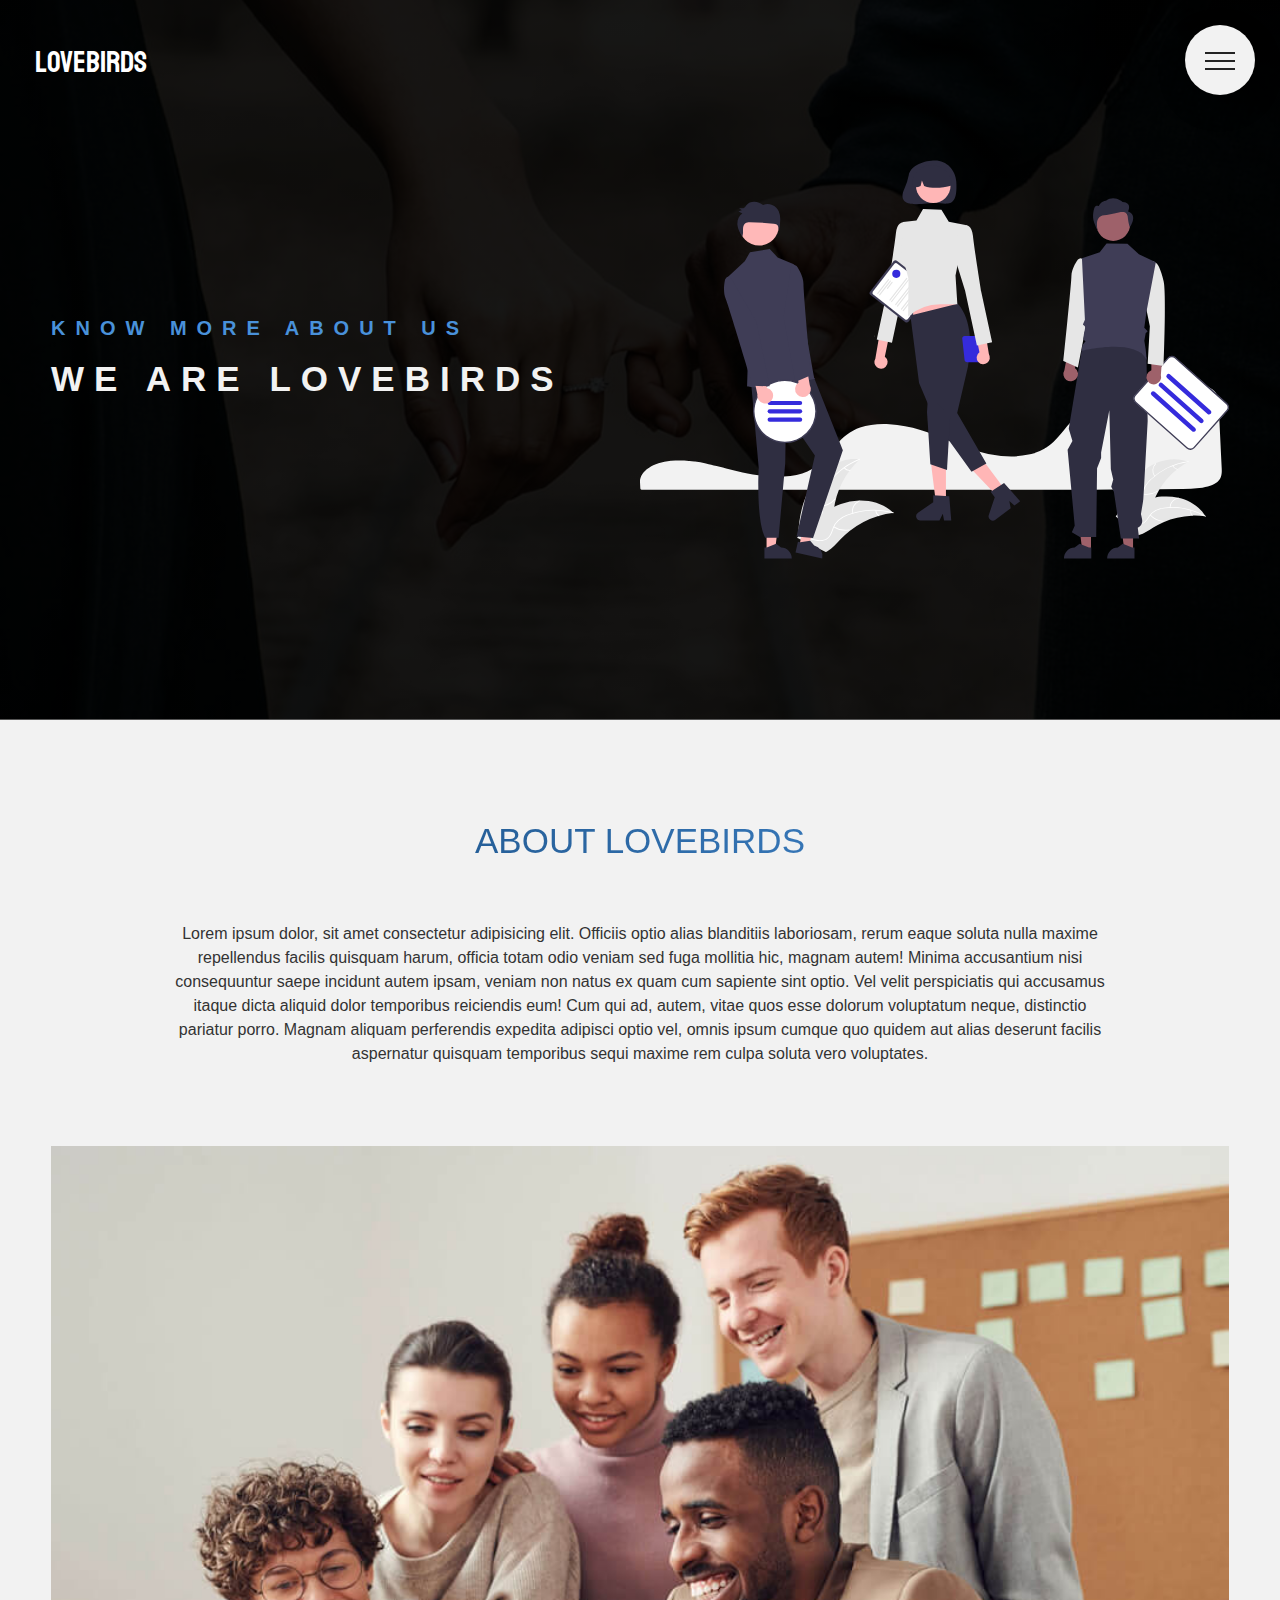
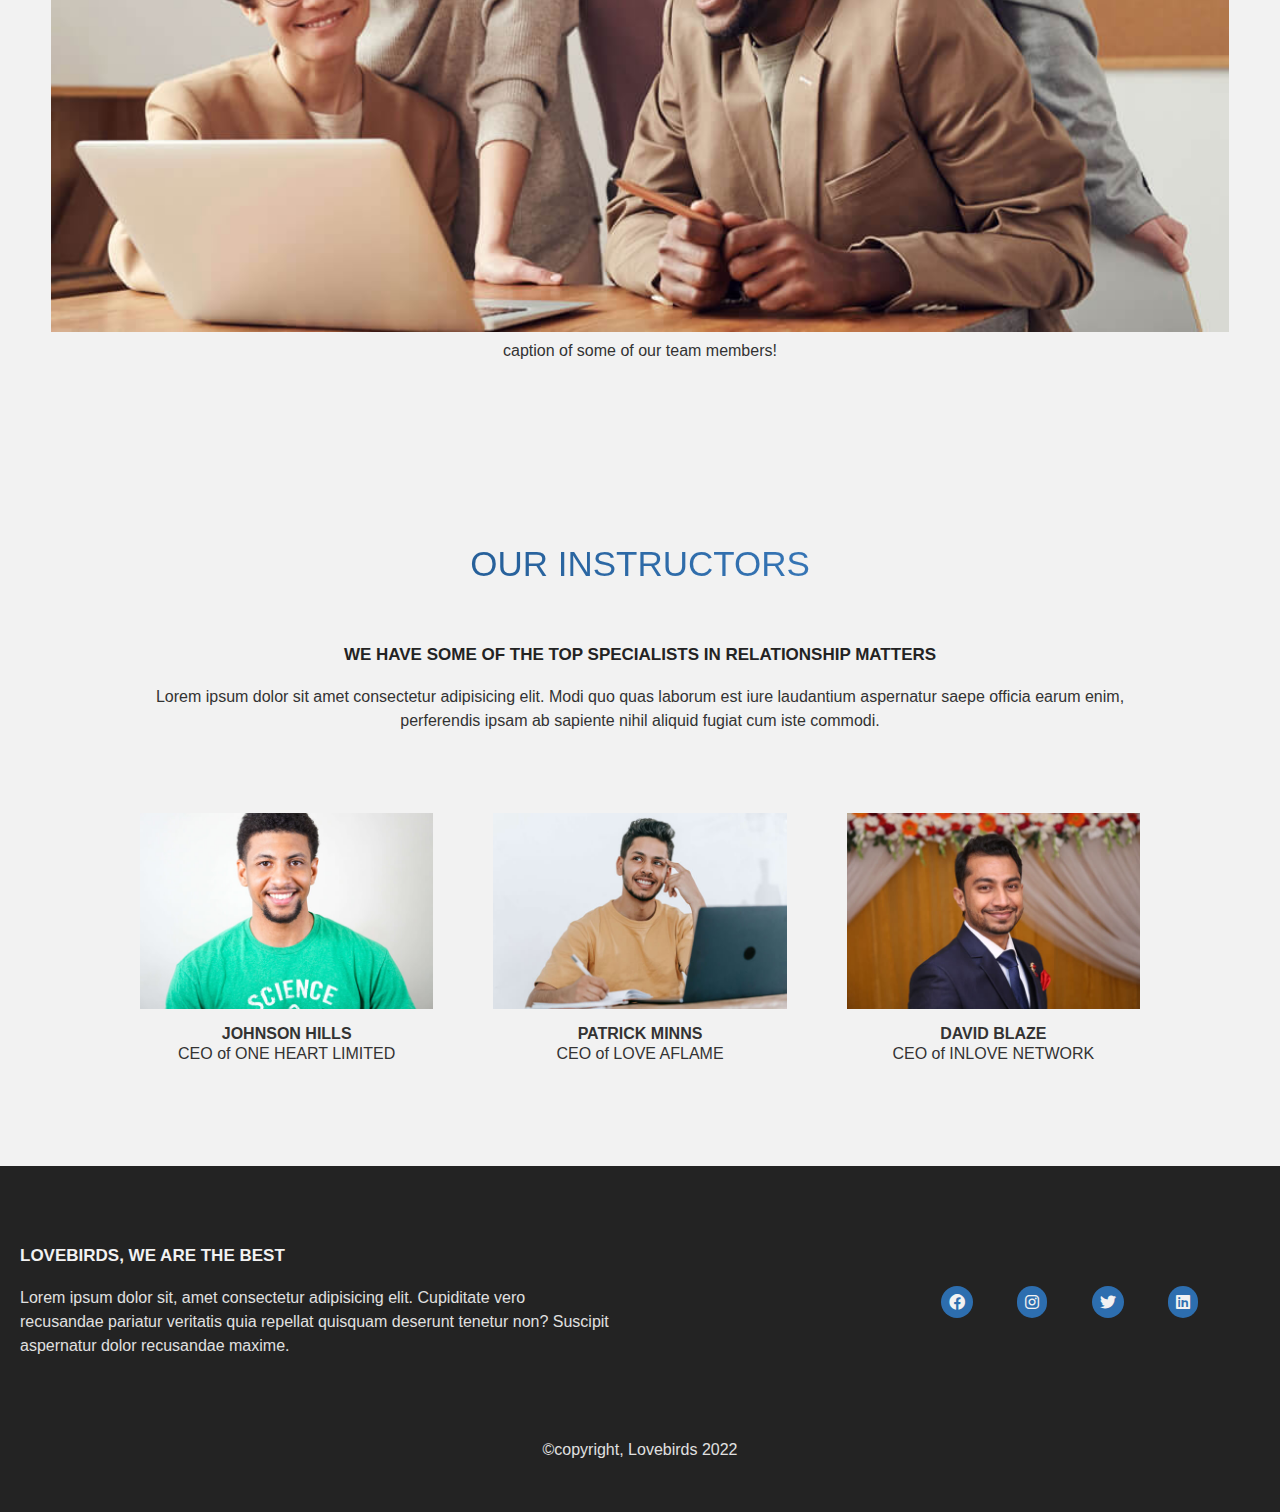
==== about.html @ a0f7474d "added initial lovebirds website files" ====
<!DOCTYPE html>
<html lang="en">
<head>
    <meta charset="UTF-8">
    <meta http-equiv="X-UA-Compatible" content="IE=edge">
    <meta name="viewport" content="width=device-width, initial-scale=1.0">

    <link rel="preconnect" href="https://fonts.googleapis.com">
<link rel="preconnect" href="https://fonts.gstatic.com" crossorigin>
<link href="https://fonts.googleapis.com/css2?family=Koulen&display=swap" rel="stylesheet">


    <link rel="stylesheet" href="main.css">


    <!-- font awsome -->
    <link rel="stylesheet" href="all.min.css">

    <title>About us</title>
</head>
<body>

    <div class="logo-box">
        <p>Lovebirds</p>
    </div>

    <div class="navigation">
        
        <input type="checkbox" class="navigation__checkbox" id="nav-toggle">
        <label for="nav-toggle" class="navigation__button"><span class="navigation__icon">&nbsp;</span></label>
    
        <div class="navigation__background">&nbsp;</div>
    
        <nav class="navigation__nav">
            <ul class="navigation__list">
                <li class="navigation__item"><a href="index.html" class="navigation__link"><span>01</span> Home</a></li>
                <li class="navigation__item"><a href="about.html" class="navigation__link"><span>01</span> About</a></li>
                <li class="navigation__item"><a href="contact.html" class="navigation__link"><span>01</span> Contact</a></li>
            </ul>
        </nav>
    </div>
    
    <section class="section-header">
    <div class="About-header container">
        <h2 class="heading-tertiary">
            <span class="heading-tertiary-aboutMain">know more about us</span>
            <span class="heading-tertiary-aboutSub">we are Lovebirds</span>
        </h2>
        <img class="about-header-img" src="images/team.svg" alt="couples">
    </div>
</section>

<section class="about-section">
    <div class="container">
    <h2 class="heading-secondary text-center mb-big">about Lovebirds</h2>
    <p class="about-text text-center">Lorem ipsum dolor, sit amet consectetur adipisicing elit. Officiis optio alias blanditiis laboriosam, rerum eaque soluta nulla maxime repellendus facilis quisquam harum, officia totam odio veniam sed fuga mollitia hic, magnam autem! Minima accusantium nisi consequuntur saepe incidunt autem ipsam, veniam non natus ex quam cum sapiente sint optio. Vel velit perspiciatis qui accusamus itaque dicta aliquid dolor temporibus reiciendis eum! Cum qui ad, autem, vitae quos esse dolorum voluptatum neque, distinctio pariatur porro. Magnam aliquam perferendis expedita adipisci optio vel, omnis ipsum cumque quo quidem aut alias deserunt facilis aspernatur quisquam temporibus sequi maxime rem culpa soluta vero voluptates.</p>


    <img src="images/about-us.jpg" alt="" width="100%">

    <p class="about-text">caption of some of our team members!</p>
</div>
</section>


<section class="instructors">
    <h2 class="heading-secondary text-center mb-big">our instructors</h2>
    <h3 class="heading-tertiary text-center mb-small instructors-header">we have some of the top specialists in relationship matters</h3>
    <p class="about-text text-center">Lorem ipsum dolor sit amet consectetur adipisicing elit. Modi quo quas laborum est iure laudantium aspernatur saepe officia earum enim, perferendis ipsam ab sapiente nihil aliquid fugiat cum iste commodi.</p>

    <div class="row">
        <div class="col-1-of-3">
            <img class="instructors-img" src="images/instructor1.jpg" alt="">
            <p class="instructors-details">
                <span class="instructors-name">Johnson Hills</span>
                <span class="instructors-com"> CEO of ONE HEART LIMITED</span>
            </p> 
        </div>
        <div class="col-1-of-3">
            <img  class="instructors-img" src="images/instructor2.jpg" alt="">
            <p class="instructors-details">
                <span class="instructors-name">patrick minns</span>
                <span class="instructors-com"> CEO of LOVE AFLAME </span>
            </p> 
        </div>
        <div class="col-1-of-3">
            <img  class="instructors-img" src="images/instructor3.jpg" alt="">
            <p class="instructors-details">
                <span class="instructors-name">david blaze</span>
                <span class="instructors-com"> CEO of INLOVE NETWORK</span>
            </p> 
        </div>
    </div>
</section>


<section class="footer">
    <div class="footer-row">
        <div class="footer-box">
            <h3 class="heading-tertiary footer-box__heading mb-small">Lovebirds, we are the best</h3>
            <p class="footer-box__text">Lorem ipsum dolor sit, amet consectetur adipisicing elit. Cupiditate vero recusandae pariatur veritatis quia repellat quisquam deserunt tenetur non? Suscipit aspernatur dolor recusandae maxime.</p>
        </div>
        <div class="footer-socials">
            <i class="fa-brands fa-facebook footer-socials__icon"></i>
            <i class="fa-brands fa-instagram footer-socials__icon"></i>
            <i class="fa-brands fa-twitter  footer-socials__icon"></i>
            <i class="fa-brands fa-linkedin footer-socials__icon"></i>
        </div>
    </div>
    <p class="footer-copyright text-center">&copy;copyright, Lovebirds 2022</p>
</section>
</body>
</html>
---- main.css ----
@-webkit-keyframes moveinleft {
  0% {
    opacity: 0;
    transform: translateX(-10rem);
  }
  80% {
    transform: translateX(0.8rem);
  }
  100% {
    transform: translateX(0);
    opacity: 1;
  }
}
@keyframes moveinleft {
  0% {
    opacity: 0;
    transform: translateX(-10rem);
  }
  80% {
    transform: translateX(0.8rem);
  }
  100% {
    transform: translateX(0);
    opacity: 1;
  }
}
@-webkit-keyframes moveinright {
  0% {
    opacity: 0;
    transform: translateX(10rem);
  }
  80% {
    transform: translateX(-0.8rem);
  }
  100% {
    transform: translateX(0);
    opacity: 1;
  }
}
@keyframes moveinright {
  0% {
    opacity: 0;
    transform: translateX(10rem);
  }
  80% {
    transform: translateX(-0.8rem);
  }
  100% {
    transform: translateX(0);
    opacity: 1;
  }
}
@-webkit-keyframes moveinbuttom {
  0% {
    opacity: 0;
    transform: translateY(4rem);
  }
  100% {
    transform: translateY(0);
    opacity: 1;
  }
}
@keyframes moveinbuttom {
  0% {
    opacity: 0;
    transform: translateY(4rem);
  }
  100% {
    transform: translateY(0);
    opacity: 1;
  }
}
* {
  margin: 0;
  padding: 0;
  box-sizing: border-box;
}

html {
  font-size: 62.5%;
}

@media (max-width: 75em) {
  html {
    font-size: 56.25%;
  }
}
@media (max-width: 56.25em) {
  html {
    font-size: 55%;
  }
}
@media (min-width: 112.5em) {
  html {
    font-size: 75%;
  }
}
body {
  background-color: #f2f2f2;
}

a {
  text-decoration: none;
}

ul {
  list-style: none;
}

section {
  overflow: hidden;
}

body {
  font-size: 1.6rem;
  font-weight: 400;
  font-family: "Lato", sans-serif;
  line-height: 1.5;
  color: #333;
}

h1, h2, h3, h4 {
  line-height: 1.2;
}

.heading-primary {
  margin-bottom: 2rem;
  color: #f2f2f2;
  font-size: 5rem;
  font-family: "Oswald", sans-serif;
  font-weight: 600;
  text-transform: uppercase;
  -webkit-animation-name: moveinleft;
          animation-name: moveinleft;
  -webkit-animation-duration: 1s;
          animation-duration: 1s;
}

@media (max-width: 37.5em) {
  .heading-primary {
    font-size: 3.5rem;
    width: 100%;
  }
}
.heading-primary__main {
  display: block;
}

.heading-primary__main--joy {
  color: #2d6eaf;
}

.heading-primary__sub {
  display: block;
}

.heading-primary__sub--relationship {
  color: #2d6eaf;
}

.heading-secondary {
  background-image: linear-gradient(to right, #124374, #4991da);
  -webkit-background-clip: text;
  background-clip: text;
  color: transparent;
  font-size: 3.5rem;
  font-family: "Oswald", sans-serif;
  font-weight: 400;
  text-transform: uppercase;
}

@media (max-width: 56.25em) {
  .heading-secondary {
    font-size: 3rem;
  }
}
@media (max-width: 37.5em) {
  .heading-secondary {
    font-size: 2.5rem;
  }
}
.heading-tertiary {
  color: #232323;
  font-weight: 700;
  font-size: 1.7rem;
  text-transform: uppercase;
}

.paragraph {
  width: 50%;
  color: #c7c7c7;
  margin-bottom: 3rem;
  -webkit-animation: moveinright 1s;
          animation: moveinright 1s;
}

@media (max-width: 56.25em) {
  .paragraph {
    width: 60%;
  }
}
@media (max-width: 37.5em) {
  .paragraph {
    width: 70%;
  }
}
.paragraph1 {
  color: #555555;
  font-size: 1.6rem;
}

.paragraph1:not(:last-child) {
  margin-bottom: 3rem;
}

.mb-big {
  margin-bottom: 6rem;
}

.mb-medium {
  margin-bottom: 4rem;
}

.mb-small {
  margin-bottom: 2rem;
}

.text-center {
  text-align: center;
}

.text-white {
  color: #f2f2f2;
}

.btn, .btn:link, .btn:visited {
  border: none;
  border-radius: 10rem;
  padding: 1.5rem 3rem;
  text-transform: uppercase;
  display: inline-block;
  transition: all 0.2s;
  -webkit-animation-name: moveinbuttom;
          animation-name: moveinbuttom;
  -webkit-animation-duration: 2s;
          animation-duration: 2s;
  -webkit-animation-delay: 1s;
          animation-delay: 1s;
  -webkit-animation-fill-mode: backwards;
          animation-fill-mode: backwards;
}

.btn:hover {
  box-shadow: 0 1rem 2rem rgba(0, 0, 0, 0.5);
  transform: translateY(-0.3rem);
  background-color: #124374;
}

.btn:active, .btn:focus {
  outline: none;
  box-shadow: 0 0.2rem 1rem rgba(0, 0, 0, 0.5);
  transform: translateY(0);
}

.btn-blue {
  background-color: #2d6eaf;
  color: #f2f2f2;
  box-shadow: 0 0.3rem 1rem rgba(0, 0, 0, 0.4);
}

.btn-text {
  color: #2d6eaf;
  border-bottom: 0.1rem solid #2d6eaf;
  display: inline-block;
}

.btn-text:hover {
  color: #124374;
}

.quote-text {
  font-size: 3.5rem;
  font-family: "Roboto Mono", monospace;
  color: #f2f2f2;
  text-transform: uppercase;
}

.quote-name {
  font-size: 1.6rem;
  color: #f2f2f2;
}

.card {
  background-color: #f2f2f2;
  padding: 2rem 1rem;
  box-shadow: 0 1rem 3rem rgba(35, 35, 35, 0.4);
  transition: all 0.2s;
  border-radius: 1rem;
  cursor: pointer;
}

.card:hover {
  transform: scale(1.08) translateY(-0.5rem);
}

.card__image {
  width: 100%;
  margin-bottom: 2rem;
}

.card__photo {
  max-width: 100%;
}

.card__heading {
  color: #2d6eaf;
  font-weight: 700;
  font-size: 1.6rem;
  text-transform: uppercase;
}

.card__heading:hover {
  color: #124374;
}

.card__text {
  margin-bottom: 2rem;
}

.card__btn {
  margin-top: 10rem;
  text-align: center;
  text-transform: uppercase;
  word-spacing: 0.5rem;
}

.blog-text {
  width: 60%;
  margin: 0 auto;
  text-align: center;
  margin-bottom: 5rem;
}

.composition {
  position: relative;
}

.composition__photo {
  width: 60%;
  position: absolute;
  transition: all 0.2s;
  box-shadow: 0 2rem 4rem rgba(0, 0, 0, 0.4);
}

@media (max-width: 56.25em) {
  .composition__photo {
    width: 33.333333%;
    float: left;
    position: relative;
    box-shadow: 0 1.5rem 3rem rgba(0, 0, 0, 0.3);
  }
}
.composition__photo:hover {
  transform: scale(1.5);
  z-index: 1;
}

.composition__photo--1 {
  top: -2rem;
  left: 0;
}

@media (max-width: 56.25em) {
  .composition__photo--1 {
    top: 0;
    right: 1rem;
    transform: scale(1.2);
  }
}
.composition__photo--2 {
  top: 2rem;
  right: 0;
}

@media (max-width: 56.25em) {
  .composition__photo--2 {
    top: -1rem;
    z-index: 1;
    transform: scale(1.3);
  }
}
.composition__photo--3 {
  top: 10rem;
  left: 10%;
}

@media (max-width: 56.25em) {
  .composition__photo--3 {
    top: 1rem;
    left: 0;
    transform: scale(1.1);
  }
}
.Address {
  font-size: 1.8rem;
  font-weight: 800;
  margin-bottom: 0.8rem;
  color: #000;
}

.Phone {
  font-size: 1.8rem;
  font-weight: 800;
  margin-bottom: 0.8rem;
  color: #000;
}

.Email {
  font-size: 1.8rem;
  font-weight: 800;
  margin-bottom: 0.8rem;
  color: #000;
}

.info {
  margin-bottom: 4rem;
  color: #232323;
}

.feature-img {
  width: 100%;
}

.footer {
  padding: 8rem 2rem 5rem;
  background-color: #232323;
}

.footer-row {
  width: 95%;
  margin-bottom: 8rem;
  display: flex;
  justify-content: space-between;
  align-items: center;
}

@media (max-width: 56.25em) {
  .footer-row {
    flex-direction: column;
    align-items: flex-start;
    margin-bottom: 5rem;
  }
}
.footer-box {
  width: 50%;
}

@media (max-width: 56.25em) {
  .footer-box {
    width: 100%;
  }
}
.footer-box__heading {
  color: #f2f2f2;
}

.footer-box__text {
  color: #e0e0e0;
}

.footer-socials__icon {
  background-color: #2d6eaf;
  color: #f2f2f2;
  border-radius: 10rem;
  padding: 0.8rem;
}

@media (max-width: 56.25em) {
  .footer-socials__icon {
    text-align: left;
    margin-top: 3rem;
  }

  .footer-socials__icon:not(:last-child) {
    margin-right: 3rem;
  }
}
.footer-socials__icon:not(:last-child) {
  margin-right: 4rem;
}

.footer-socials__icon:hover {
  color: #2d6eaf;
  background-color: #f2f2f2;
}

.footer-copyright {
  color: #e0e0e0;
}

.form {
  background-color: #e0e0e0;
  padding: 3rem;
}

.form__group:not(:last-child) {
  margin-bottom: 2rem;
}

.form__input {
  display: block;
  padding: 1.5rem 2rem;
  font-size: 1.6rem;
  font-family: inherit;
  color: inherit;
  background-color: #f2f2f2;
  width: 100%;
  border-radius: 5px;
  border: none;
  border-bottom: 2px solid transparent;
}

.form__input:focus {
  outline: none;
  box-shadow: 0 1rem 2rem rgba(0, 0, 0, 0.1);
  border-bottom: 2px solid #2d6eaf;
}

.form__input:focus:invalid {
  border-bottom: 2px solid #eb720e;
}

.form__label {
  margin-left: 2rem;
  margin-top: 0.5rem;
  color: inherit;
  display: block;
  font-family: inherit;
  font-size: 1.6rem;
  font-weight: 600;
  transition: all 0.2s;
}

.form__input:-moz-placeholder-shown + .form__label {
  opacity: 0;
  visibility: hidden;
  transform: translateY(-4rem);
}

.form__input:-ms-input-placeholder + .form__label {
  opacity: 0;
  visibility: hidden;
  transform: translateY(-4rem);
}

.form__input:placeholder-shown + .form__label {
  opacity: 0;
  visibility: hidden;
  transform: translateY(-4rem);
}

.form__box {
  width: 100%;
  border: none;
  padding: 1.5rem 2rem;
  color: inherit;
  font-size: inherit;
  font-family: inherit;
  resize: none;
}

.form__box:focus {
  outline: none;
  border-bottom: 2px solid #2d6eaf;
  box-shadow: 0 1rem 2rem rgba(0, 0, 0, 0.1);
}

.form__radio-group {
  width: 49%;
  display: inline-block;
  margin-bottom: 4rem;
}

.form__radio-input {
  display: none;
}

.form__radio-label {
  font-size: 2rem;
  position: relative;
  padding-left: 3rem;
}

.form__radio-button {
  position: relative;
  width: 2.5rem;
  height: 2.5rem;
  border: 3px solid #2d6eaf;
  border-radius: 50%;
  position: absolute;
  left: 0;
  top: 0;
  display: flex;
  transition: opacity 0.2s;
}

.form__radio-button::after {
  content: "";
  display: block;
  width: 1.3rem;
  height: 1.3rem;
  border-radius: 50%;
  background-color: #2d6eaf;
  margin: auto;
  opacity: 0;
}

.form__radio-input:checked + .form__radio-label .form__radio-button::after {
  opacity: 1;
}

.row {
  max-width: 100rem;
  margin: 0 auto;
}

@media (max-width: 56.25em) {
  .row {
    max-width: 80%;
    margin: 0 auto;
  }
}
@media (max-width: 37.5em) {
  .row {
    max-width: 90%;
    margin: 0 auto;
  }
}
.row::after {
  content: "";
  display: table;
  clear: both;
}

.row [class^=col-] {
  float: left;
}

.row [class^=col-]:not(:last-child) {
  margin-right: 6rem;
}

@media (max-width: 56.25em) {
  .row [class^=col-]:not(:last-child) {
    margin-right: 3rem;
  }
}
@media (max-width: 56.25em) {
  .row [class^=col-] {
    width: 100% !important;
    display: block;
  }

  .row [class^=col-]:not(:last-child) {
    margin-bottom: 6rem;
  }
}
.row .col-1-of-2 {
  width: calc((100% - 6rem) / 2);
}

.row .col-1-of-3 {
  width: calc((100% - 12rem) / 3);
}

.row .col-1-of-4 {
  width: calc((100% - 18rem) / 4);
}

.instructors-img {
  width: 100%;
  margin-bottom: 1rem;
}

.instructors-details {
  text-align: center;
}

.instructors-name {
  display: block;
  text-transform: uppercase;
  font-weight: 800;
  line-height: 1;
}

.instructors-com {
  display: block;
}

@media (max-width: 37.5em) {
  .instructors-header {
    line-height: 1.5;
  }
}
.review-heading {
  color: #f2f2f2;
}

.review {
  max-width: 100rem;
  margin: 0 auto 10rem auto;
  padding: 6rem;
  padding-left: 9rem;
  background-color: rgba(242, 242, 242, 0.8);
  box-shadow: 0 1rem 3rem rgba(0, 0, 0, 0.2);
  transform: skewX(-12deg);
}

@media (max-width: 56.25em) {
  .review {
    transform: skewX(0);
  }
}
.review:last-child {
  margin: auto;
}

.review__img {
  width: 15rem;
  height: 15rem;
  float: left;
  -webkit-clip-path: circle(50% at 50% 50%);
          clip-path: circle(50% at 50% 50%);
  transform: translateX(-3rem) skewX(12deg);
}

@media (max-width: 56.25em) {
  .review__img {
    transform: translateX(-3rem) skewX(0);
  }
}
.review__photo {
  height: 100%;
  position: relative;
  transform: scale(1.2);
  transition: all 0.2s;
}

.review__paragraph {
  margin-bottom: 2rem;
}

.review__icon {
  margin-right: 2rem;
}

.review__text {
  transform: skewX(12deg);
}

@media (max-width: 56.25em) {
  .review__text {
    transform: skewX(0);
  }
}
.review__caption {
  position: absolute;
  top: 60%;
  left: 32%;
  color: #f2f2f2;
  font-weight: 700;
  opacity: 0;
  text-transform: uppercase;
  transition: all 0.2s;
}

.review:hover .review__photo {
  filter: blur(0.5rem) brightness(60%);
  transform: scale(1);
  -webkit-backface-visibility: hidden;
          backface-visibility: hidden;
}

.review:hover .review__caption {
  top: 40%;
  opacity: 1;
}

.review__icon {
  color: #2d6eaf;
  cursor: pointer;
  font-size: 2rem;
  transition: all 0.2s;
}

.review__icon:hover {
  transform: scale(1.5);
}

.review-btn {
  text-align: center;
}

.btn-review {
  color: #f2f2f2;
  border-bottom: 1px solid #f2f2f2;
  padding: 0.5rem;
}

.btn-review:hover {
  color: #2d6eaf;
}

.service__text-box {
  margin-top: 3rem;
}

.service__icon {
  height: 12rem;
  text-align: center;
}

.service__photo {
  height: 100%;
}

.services-button {
  margin-top: 4rem;
}

.content-wrapper {
  width: 70%;
}

.content-wrapper__image {
  max-width: 100%;
  margin-bottom: 3rem;
}

.About-header {
  height: 100%;
  width: 100%;
  display: flex;
  justify-content: space-between;
  align-items: center;
}

@media (max-width: 56.25em) {
  .About-header {
    flex-direction: column;
    justify-content: center;
  }
}
.about-header-img {
  height: 80%;
  width: 50%;
}

@media (max-width: 56.25em) {
  .about-header-img {
    height: 50%;
  }
}
@media (max-width: 37.5em) {
  .about-header-img {
    display: none;
  }
}
.heading-tertiary-aboutMain {
  font-size: 2rem;
  display: block;
  letter-spacing: 1rem;
  line-height: 1.5;
  color: #4991da;
  margin-bottom: 1rem;
}

@media (max-width: 56.25em) {
  .heading-tertiary-aboutMain {
    text-align: center;
  }
}
.heading-tertiary-aboutSub {
  font-size: 3.5rem;
  font-weight: 700;
  display: block;
  letter-spacing: 1rem;
  line-height: 1.5;
  color: #f2f2f2;
}

@media (max-width: 56.25em) {
  .heading-tertiary-aboutSub {
    text-align: center;
    letter-spacing: 0;
  }
}
.about-text {
  text-align: center;
  width: 80%;
  margin: 0 auto 8rem;
}

@media (max-width: 56.25em) {
  .about-text {
    width: 100%;
  }
}
.contact-header-text-box {
  height: 100%;
  display: flex;
  align-items: center;
  justify-content: center;
  text-align: center;
}

.main-contact-text {
  display: block;
  font-size: 4rem;
  font-weight: 600;
  line-height: 1.6;
  letter-spacing: 2rem;
  text-align: center;
  color: #f2f2f2;
  margin-bottom: 1rem;
}

@media (max-width: 37.5em) {
  .main-contact-text {
    letter-spacing: 0.5rem;
    line-height: 1;
    margin-bottom: 1.5rem;
  }
}
.sub-contact-text {
  display: block;
  font-size: 1.8rem;
  font-weight: 600;
  letter-spacing: 0.5rem;
  line-height: 1.6;
  color: #e0e0e0;
}

.container {
  max-width: 95%;
  margin: 0 auto;
}

@media (max-width: 56.25em) {
  .container {
    max-width: 80%;
    margin: 0 auto;
  }
}
@media (max-width: 37.5em) {
  .container {
    max-width: 90%;
    margin: 0 auto;
  }
}
.header {
  height: 100vh;
  background-image: linear-gradient(rgba(0, 0, 0, 0.6), rgba(0, 0, 0, 0.6)), url(../images/hero-2.jpg);
  background-size: cover;
  background-position: center;
  position: relative;
  display: flex;
  align-items: center;
  -webkit-clip-path: polygon(0 0, 100% 0, 100% 85vh, 0 100%);
          clip-path: polygon(0 0, 100% 0, 100% 85vh, 0 100%);
}

@media (max-width: 75em) {
  .header {
    -webkit-clip-path: polygon(0 0, 100% 0, 100% 90vh, 0 100%);
            clip-path: polygon(0 0, 100% 0, 100% 90vh, 0 100%);
  }
}
@media (max-width: 56.25em) {
  .header {
    height: 70vh;
  }
}
.logo-box {
  position: absolute;
  top: 4rem;
  left: 3.5rem;
  color: #fff;
  font-family: "Koulen", cursive;
  font-size: 3rem;
  text-transform: uppercase;
  z-index: 9000;
}

@media (max-width: 56.25em) {
  .logo-box {
    font-size: 3.5rem;
  }
}
.navigation__checkbox {
  display: none;
}

.navigation__button {
  width: 7rem;
  height: 7rem;
  background-color: #f2f2f2;
  border-radius: 50%;
  position: fixed;
  top: 2.5rem;
  right: 2.5rem;
  z-index: 10;
  box-shadow: 0 1rem 3rem rgba(0, 0, 0, 0.2);
  text-align: center;
  cursor: pointer;
}

@media (max-width: 56.25em) {
  .navigation__button {
    width: 6.5rem;
    height: 6.5rem;
  }
}
.navigation__background {
  width: 6rem;
  height: 6rem;
  border-radius: 50%;
  background-image: radial-gradient(#124374, #124374);
  position: fixed;
  top: 3rem;
  right: 3rem;
  z-index: 1;
  transition: all 0.8s;
}

@media (max-width: 56.25em) {
  .navigation__background {
    width: 5.5rem;
    height: 5.5rem;
  }
}
.navigation__nav {
  width: 100%;
  height: 100vh;
  position: fixed;
  top: 0;
  right: 0;
  z-index: 5;
  opacity: 0;
  width: 0;
  transition: all 0.8s;
}

.navigation__list {
  position: absolute;
  top: 50%;
  left: 50%;
  transform: translate(-50%, -50%);
  text-align: center;
}

.navigation__item {
  margin: 1rem;
}

.navigation__link:link, .navigation__link:visited {
  display: inline-block;
  font-size: 3rem;
  font-weight: 300;
  color: #f2f2f2;
  padding: 1rem 2rem;
  background-image: linear-gradient(120deg, transparent 0%, transparent 50%, #f2f2f2 50%);
  background-size: 250%;
  transition: all 0.4s;
}

.navigation__link:link span, .navigation__link:visited span {
  margin-right: 1.5rem;
  display: inline-block;
}

.navigation__link:hover, .navigation__link:active {
  background-position: 100%;
  font-weight: 400;
  color: #124374;
  transform: translateX(1rem);
}

.navigation__checkbox:checked ~ .navigation__background {
  transform: scale(80);
}

.navigation__checkbox:checked ~ .navigation__nav {
  opacity: 1;
  width: 100%;
}

.navigation__icon {
  position: relative;
  margin-top: 3.5rem;
}

@media (max-width: 56.25em) {
  .navigation__icon {
    margin-top: 3rem;
  }
}
.navigation__icon, .navigation__icon::after, .navigation__icon::before {
  width: 3rem;
  height: 2px;
  display: inline-block;
  background-color: #232323;
}

.navigation__icon::before, .navigation__icon::after {
  content: "";
  position: absolute;
  left: 0;
  transition: all 0.2s;
}

.navigation__icon::before {
  top: -0.8rem;
}

.navigation__icon::after {
  top: 0.8rem;
}

.navigation__button:hover .navigation__icon::before {
  top: -1rem;
}

.navigation__button:hover .navigation__icon::after {
  top: 1rem;
}

.navigation__checkbox:checked + .navigation__button .navigation__icon {
  background-color: transparent;
}

.navigation__checkbox:checked + .navigation__button .navigation__icon::before {
  top: 0;
  transform: rotate(45deg);
}

.navigation__checkbox:checked + .navigation__button .navigation__icon::after {
  top: 0;
  transform: rotate(-45deg);
}

.heading-icon {
  color: #2d6eaf;
}

.heading-icon > * {
  margin-top: 4rem;
  font-size: 4rem;
  background-color: #f2f2f2;
}

.heading-icon > *:not(:last-child) {
  margin-right: 4rem;
}

.feature-pdf-icon {
  font-size: 2rem;
}

.section-header {
  height: 80vh;
  background-image: linear-gradient(rgba(0, 0, 0, 0.9), rgba(0, 0, 0, 0.9)), url(../images/couples9.jpg);
  background-position: center;
  background-size: 100%;
  padding: 10rem 2rem;
  border-bottom: 1px solid #555555;
  position: relative;
}

@media (max-width: 56.25em) {
  .section-header {
    height: 60vh;
  }
}
.about-section {
  padding: 10rem 2rem;
}

.instructors {
  padding: 0 2rem 10rem;
}

.contact-header {
  height: 60vh;
  background-image: linear-gradient(rgba(0, 0, 0, 0.8), rgba(0, 0, 0, 0.8)), url(../images/contact.jpg);
  background-size: cover;
  background-position: center;
  position: relative;
}

.contact {
  padding: 10rem 2rem;
  background-color: #f2f2f2;
}

.About {
  padding: 18rem 2rem 10rem 2rem;
  background-color: #f2f2f2;
  margin-top: -15vh;
}

@media (max-width: 75em) {
  .About {
    margin-top: -10vh;
    padding: 20rem 2rem 15rem 2rem;
  }
}
.Quote {
  padding: 8rem 2rem;
  background-image: linear-gradient(to right, rgba(0, 0, 0, 0.8), rgba(0, 0, 0, 0.8)), url(../images/couples1.jpg);
  background-position: center;
  background-size: cover;
}

.feature1 {
  padding: 10rem 2rem;
  background-color: #f2f2f2;
}

#blog {
  padding: 10rem 2rem;
  background-color: #f2f2f2;
}

.testimonial {
  padding: 10rem 2rem;
  background-image: linear-gradient(to right bottom, rgba(0, 0, 0, 0.9), rgba(0, 0, 0, 0.9)), url(../images/couples6.jpg);
  background-size: cover;
  background-position: center;
}

#services {
  padding: 10rem 2rem;
  background-color: #f2f2f2;
}/*# sourceMappingURL=main.css.map */
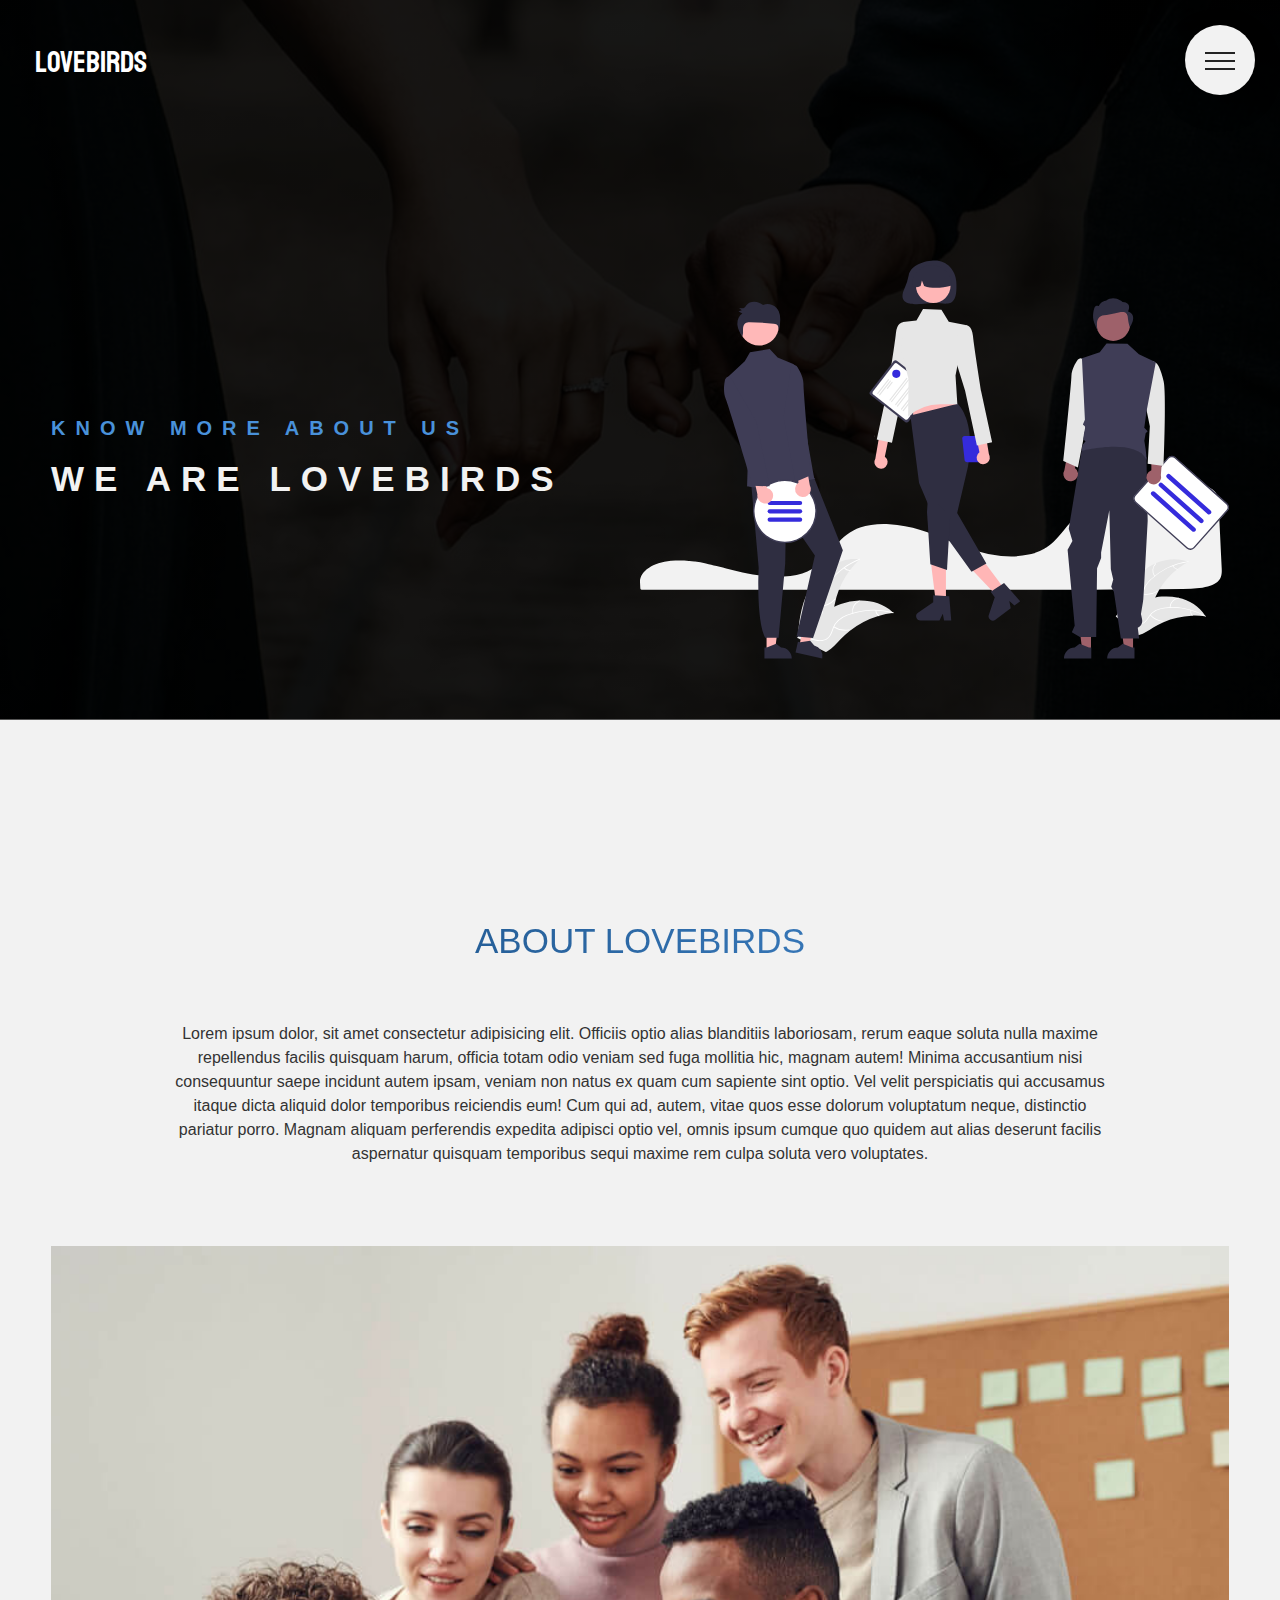
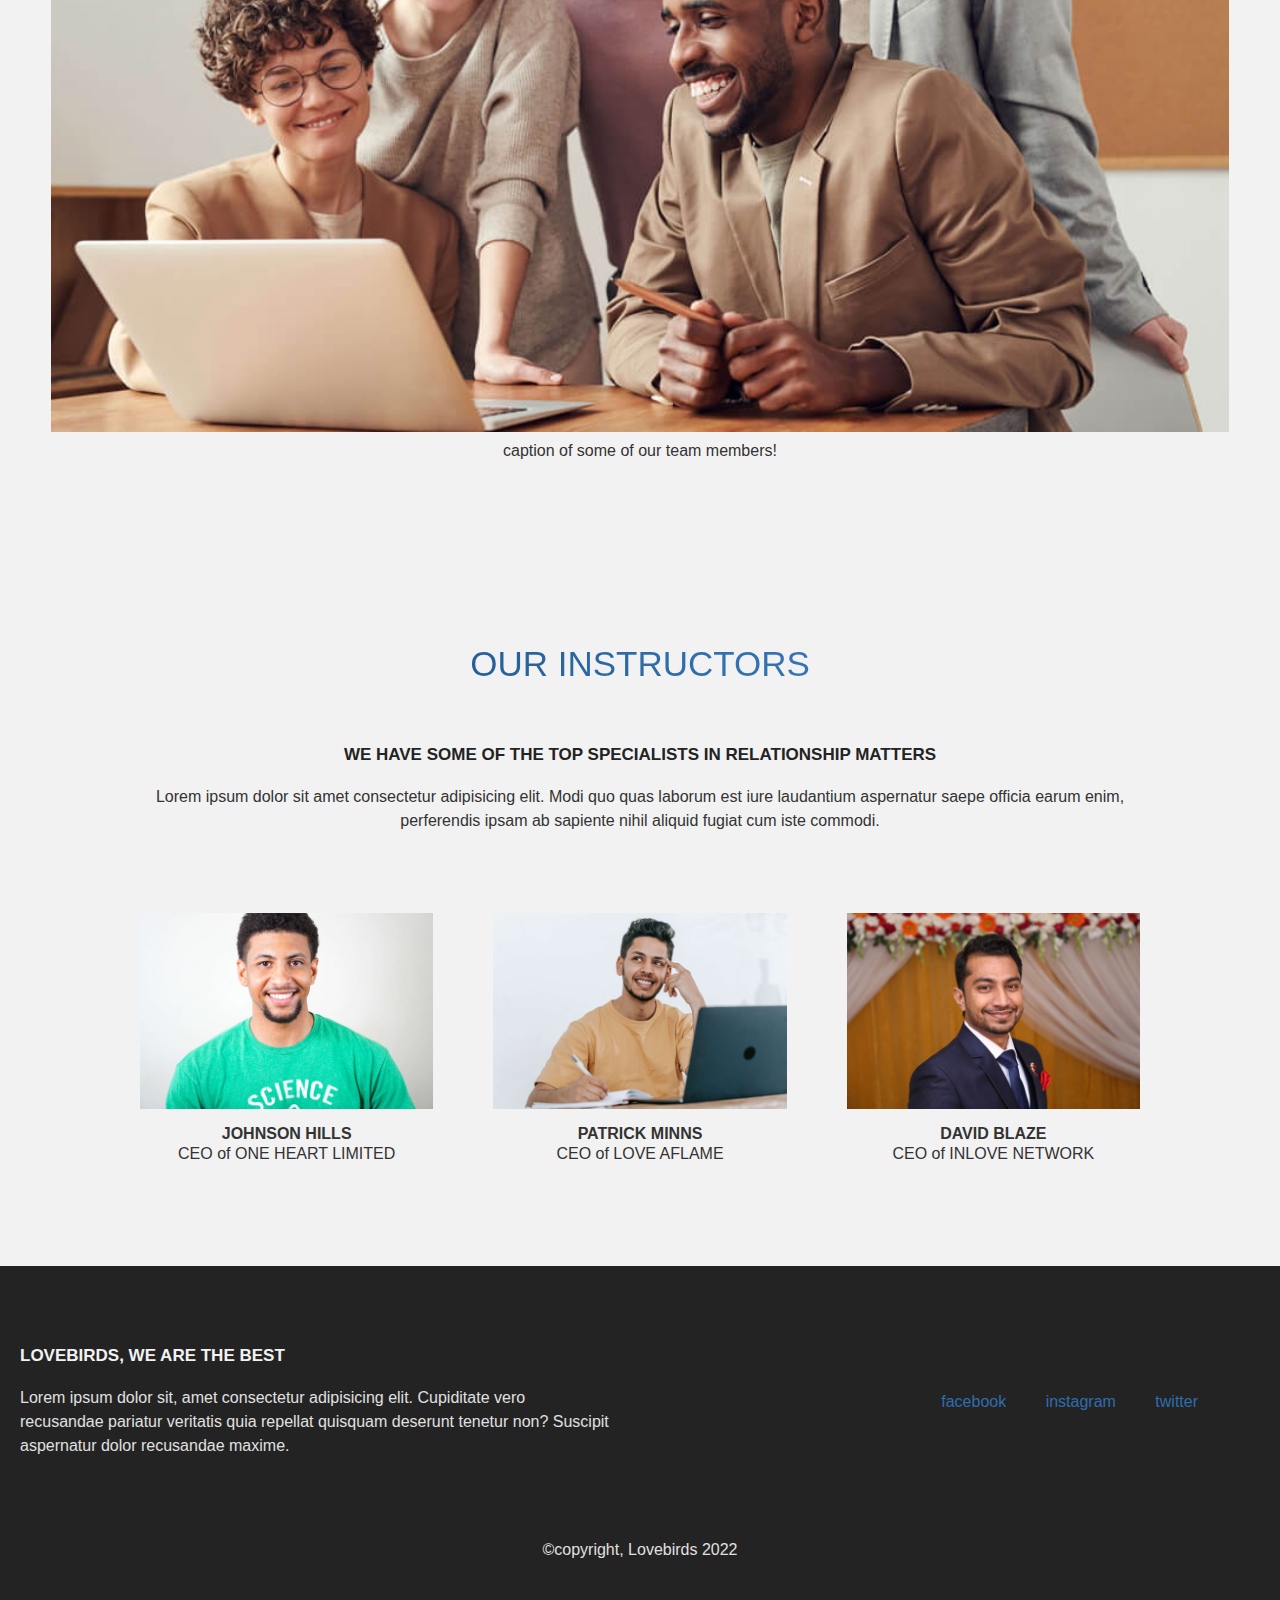
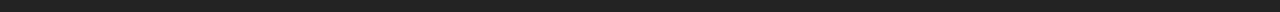
==== commit 123dc263: "Update about.html" ====
--- a/about.html
+++ b/about.html
@@ -101,13 +101,12 @@
             <p class="footer-box__text">Lorem ipsum dolor sit, amet consectetur adipisicing elit. Cupiditate vero recusandae pariatur veritatis quia repellat quisquam deserunt tenetur non? Suscipit aspernatur dolor recusandae maxime.</p>
         </div>
         <div class="footer-socials">
-            <i class="fa-brands fa-facebook footer-socials__icon"></i>
-            <i class="fa-brands fa-instagram footer-socials__icon"></i>
-            <i class="fa-brands fa-twitter  footer-socials__icon"></i>
-            <i class="fa-brands fa-linkedin footer-socials__icon"></i>
+            <a href="#" class="footer-socials__icon">facebook</a>
+            <a href="#" class="footer-socials__icon">instagram</a>
+            <a href="#" class="footer-socials__icon">twitter</a>
         </div>
     </div>
     <p class="footer-copyright text-center">&copy;copyright, Lovebirds 2022</p>
 </section>
 </body>
-</html>+</html>
--- a/main.css
+++ b/main.css
@@ -136,16 +136,16 @@
           animation-duration: 1s;
 }
 
+.heading-primary__main {
+  display: block;
+}
+
 @media (max-width: 37.5em) {
   .heading-primary {
-    font-size: 3.5rem;
+    font-size: 3rem;
     width: 100%;
   }
 }
-.heading-primary__main {
-  display: block;
-}
-
 .heading-primary__main--joy {
   color: #2d6eaf;
 }
@@ -201,7 +201,7 @@
 }
 @media (max-width: 37.5em) {
   .paragraph {
-    width: 70%;
+    width: 90%;
   }
 }
 .paragraph1 {
@@ -268,6 +268,11 @@
   box-shadow: 0 0.3rem 1rem rgba(0, 0, 0, 0.4);
 }
 
+@media (max-width: 56.25em) {
+  .btn-blue {
+    font-size: 1.4rem;
+  }
+}
 .btn-text {
   color: #2d6eaf;
   border-bottom: 0.1rem solid #2d6eaf;
@@ -279,7 +284,7 @@
 }
 
 .quote-text {
-  font-size: 3.5rem;
+  font-size: 3rem;
   font-family: "Roboto Mono", monospace;
   color: #f2f2f2;
   text-transform: uppercase;
@@ -341,6 +346,11 @@
   margin-bottom: 5rem;
 }
 
+@media (max-width: 56.25em) {
+  .blog-text {
+    width: 100%;
+  }
+}
 .composition {
   position: relative;
 }
@@ -458,6 +468,7 @@
 @media (max-width: 56.25em) {
   .footer-box {
     width: 100%;
+    margin-bottom: 3rem;
   }
 }
 .footer-box__heading {
@@ -469,29 +480,25 @@
 }
 
 .footer-socials__icon {
-  background-color: #2d6eaf;
-  color: #f2f2f2;
-  border-radius: 10rem;
-  padding: 0.8rem;
+  color: #2d6eaf;
 }
 
 @media (max-width: 56.25em) {
   .footer-socials__icon {
     text-align: left;
-    margin-top: 3rem;
+    margin-top: 6rem;
   }
 
   .footer-socials__icon:not(:last-child) {
-    margin-right: 3rem;
+    margin-right: 5rem;
   }
 }
 .footer-socials__icon:not(:last-child) {
-  margin-right: 4rem;
+  margin-right: 3.5rem;
 }
 
 .footer-socials__icon:hover {
   color: #2d6eaf;
-  background-color: #f2f2f2;
 }
 
 .footer-copyright {
@@ -704,6 +711,9 @@
 }
 .review-heading {
   color: #f2f2f2;
+  font-size: 2rem;
+  font-family: "Oswald", sans-serif;
+  font-weight: 500;
 }
 
 .review {
@@ -737,6 +747,8 @@
 @media (max-width: 56.25em) {
   .review__img {
     transform: translateX(-3rem) skewX(0);
+    width: 8rem;
+    height: 8rem;
   }
 }
 .review__photo {
@@ -774,6 +786,15 @@
   transition: all 0.2s;
 }
 
+@media (max-width: 56.25em) {
+  .review__caption {
+    top: 0;
+    left: 18%;
+    font-weight: 500;
+    line-height: 1;
+    font-size: 1.6rem;
+  }
+}
 .review:hover .review__photo {
   filter: blur(0.5rem) brightness(60%);
   transform: scale(1);
@@ -784,17 +805,6 @@
 .review:hover .review__caption {
   top: 40%;
   opacity: 1;
-}
-
-.review__icon {
-  color: #2d6eaf;
-  cursor: pointer;
-  font-size: 2rem;
-  transition: all 0.2s;
-}
-
-.review__icon:hover {
-  transform: scale(1.5);
 }
 
 .review-btn {
@@ -943,28 +953,28 @@
 
 .container {
   max-width: 95%;
-  margin: 0 auto;
+  margin: 10rem auto 0 auto;
 }
 
 @media (max-width: 56.25em) {
   .container {
     max-width: 80%;
-    margin: 0 auto;
+    margin: 10rem auto 0 auto;
   }
 }
 @media (max-width: 37.5em) {
   .container {
     max-width: 90%;
-    margin: 0 auto;
+    margin: 10rem auto 0 auto;
   }
 }
 .header {
   height: 100vh;
-  background-image: linear-gradient(rgba(0, 0, 0, 0.6), rgba(0, 0, 0, 0.6)), url(../images/hero-2.jpg);
+  background-image: linear-gradient(rgba(0, 0, 0, 0.6), rgba(0, 0, 0, 0.6)), url(images/hero-2.jpg);
   background-size: cover;
   background-position: center;
-  position: relative;
   display: flex;
+  justify-content: start;
   align-items: center;
   -webkit-clip-path: polygon(0 0, 100% 0, 100% 85vh, 0 100%);
           clip-path: polygon(0 0, 100% 0, 100% 85vh, 0 100%);
@@ -994,7 +1004,7 @@
 
 @media (max-width: 56.25em) {
   .logo-box {
-    font-size: 3.5rem;
+    font-size: 3rem;
   }
 }
 .navigation__checkbox {
@@ -1025,12 +1035,12 @@
   width: 6rem;
   height: 6rem;
   border-radius: 50%;
-  background-image: radial-gradient(#124374, #124374);
+  background-image: radial-gradient(#000, #124374);
   position: fixed;
   top: 3rem;
   right: 3rem;
   z-index: 1;
-  transition: all 0.8s;
+  transition: all 0.8s cubic-bezier(0.83, 0, 0.17, 1);
 }
 
 @media (max-width: 56.25em) {
@@ -1044,11 +1054,11 @@
   height: 100vh;
   position: fixed;
   top: 0;
-  right: 0;
+  left: 0;
   z-index: 5;
   opacity: 0;
   width: 0;
-  transition: all 0.8s;
+  transition: all 0.8s cubic-bezier(0.68, -0.55, 0.265, 1.55);
 }
 
 .navigation__list {
@@ -1057,6 +1067,7 @@
   left: 50%;
   transform: translate(-50%, -50%);
   text-align: center;
+  width: 100%;
 }
 
 .navigation__item {
@@ -1169,7 +1180,7 @@
 
 .section-header {
   height: 80vh;
-  background-image: linear-gradient(rgba(0, 0, 0, 0.9), rgba(0, 0, 0, 0.9)), url(../images/couples9.jpg);
+  background-image: linear-gradient(rgba(0, 0, 0, 0.9), rgba(0, 0, 0, 0.9)), url(images/couples9.jpg);
   background-position: center;
   background-size: 100%;
   padding: 10rem 2rem;
@@ -1192,7 +1203,7 @@
 
 .contact-header {
   height: 60vh;
-  background-image: linear-gradient(rgba(0, 0, 0, 0.8), rgba(0, 0, 0, 0.8)), url(../images/contact.jpg);
+  background-image: linear-gradient(rgba(0, 0, 0, 0.8), rgba(0, 0, 0, 0.8)), url(images/contact.jpg);
   background-size: cover;
   background-position: center;
   position: relative;
@@ -1217,7 +1228,7 @@
 }
 .Quote {
   padding: 8rem 2rem;
-  background-image: linear-gradient(to right, rgba(0, 0, 0, 0.8), rgba(0, 0, 0, 0.8)), url(../images/couples1.jpg);
+  background-image: linear-gradient(to right, rgba(0, 0, 0, 0.8), rgba(0, 0, 0, 0.8)), url(images/couples1.jpg);
   background-position: center;
   background-size: cover;
 }
@@ -1225,6 +1236,7 @@
 .feature1 {
   padding: 10rem 2rem;
   background-color: #f2f2f2;
+  border-bottom: 1px solid #999;
 }
 
 #blog {
@@ -1234,7 +1246,7 @@
 
 .testimonial {
   padding: 10rem 2rem;
-  background-image: linear-gradient(to right bottom, rgba(0, 0, 0, 0.9), rgba(0, 0, 0, 0.9)), url(../images/couples6.jpg);
+  background-image: linear-gradient(to right bottom, rgba(0, 0, 0, 0.9), rgba(0, 0, 0, 0.9)), url(images/couples6.jpg);
   background-size: cover;
   background-position: center;
 }
@@ -1242,4 +1254,4 @@
 #services {
   padding: 10rem 2rem;
   background-color: #f2f2f2;
-}/*# sourceMappingURL=main.css.map */+}/*# sourceMappingURL=main.css.map */
